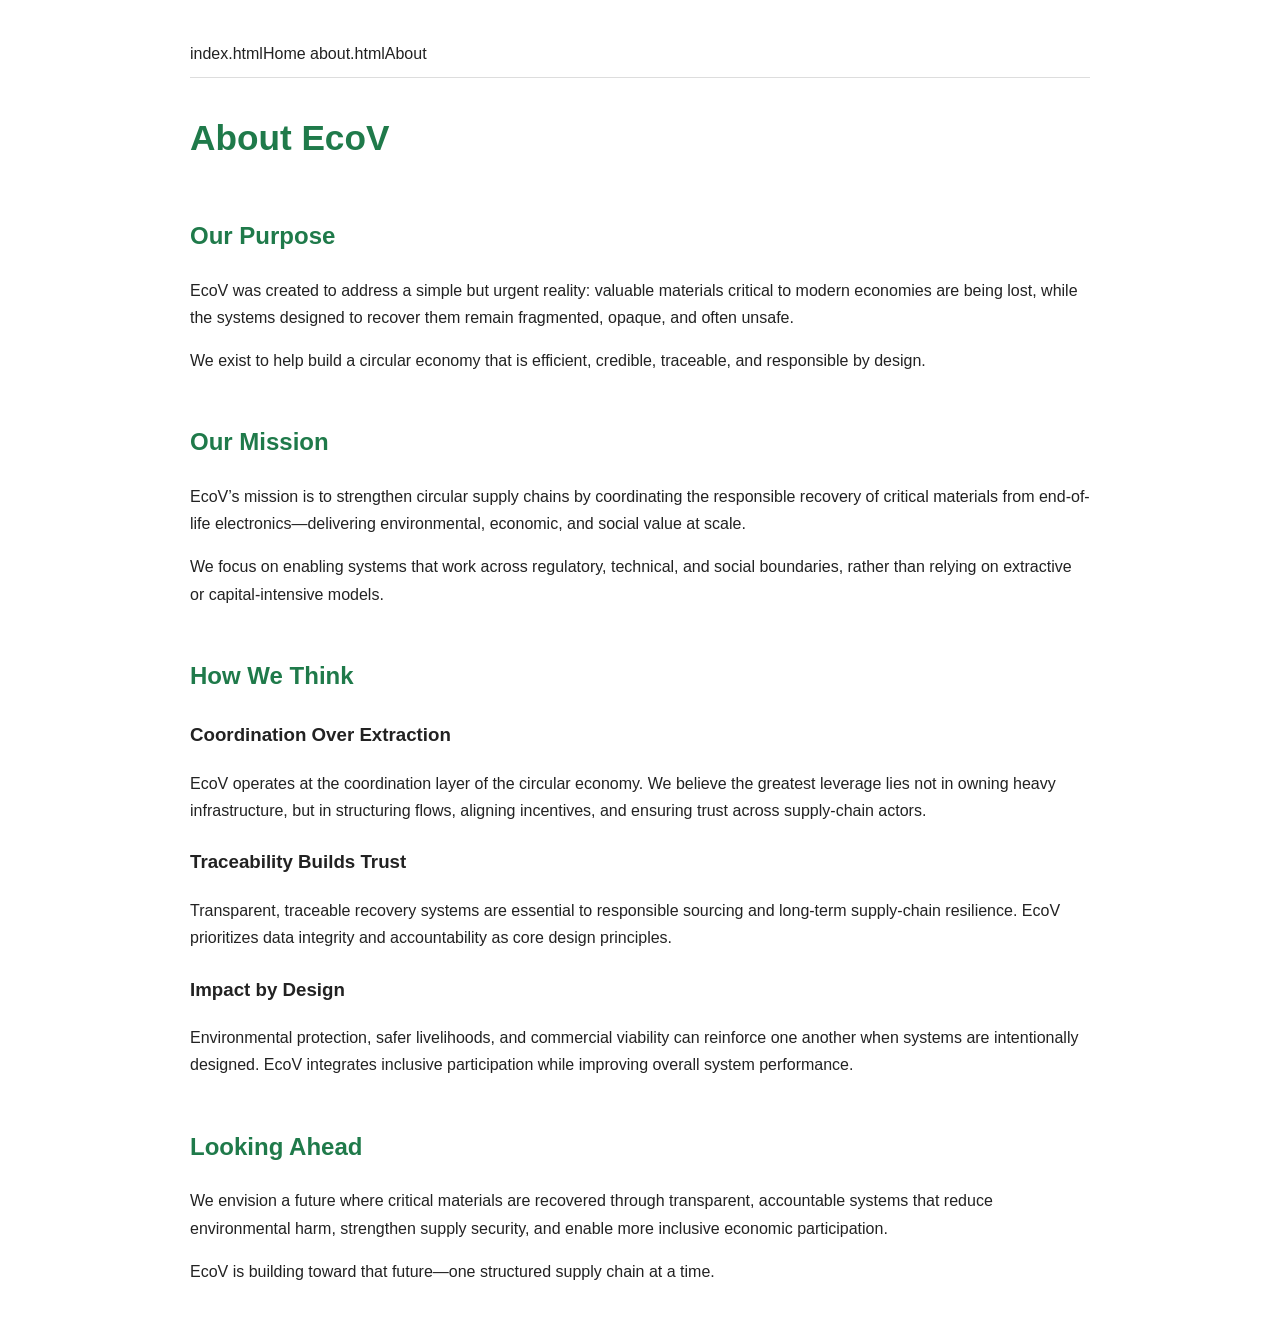
==== about.html @ bfdeaed3 "Add about page for EcoV This file provides an overview of EcoV, detailing its purpose, mission, and " ====
<!doctype html>
<html lang="en">
<head>
  <meta charset="utf-8">
  <title>About EcoV</title>
  <meta name="viewport" content="width=device-width, initial-scale=1">
  <style>
    body {
      font-family: Arial, sans-serif;
      max-width: 900px;
      margin: 40px auto;
      line-height: 1.7;
      color: #222;
    }
    h1 {
      color: #1f7a4a;
      font-size: 2.2em;
    }
    h2 {
      margin-top: 2em;
      color: #1f7a4a;
    }
    h3 {
      margin-top: 1.2em;
    }
    p {
      margin: 1em 0;
    }
    nav {
      margin-bottom: 30px;
      padding-bottom: 10px;
      border-bottom: 1px solid #ddd;
    }
    nav a {
      margin-right: 15px;
      text-decoration: none;
      color: #1f7a4a;
      font-weight: bold;
    }
    nav a:hover {
      text-decoration: underline;
    }
  </style>
</head>
<body>

<nav>
  index.htmlHome</a>
  about.htmlAbout</a>
</nav>

<h1>About EcoV</h1>

<h2>Our Purpose</h2>

<p>
EcoV was created to address a simple but urgent reality: valuable materials critical to modern economies are being lost, while the systems designed to recover them remain fragmented, opaque, and often unsafe.
</p>

<p>
We exist to help build a circular economy that is efficient, credible, traceable, and responsible by design.
</p>

<h2>Our Mission</h2>

<p>
EcoV’s mission is to strengthen circular supply chains by coordinating the responsible recovery of critical materials from end-of-life electronics—delivering environmental, economic, and social value at scale.
</p>

<p>
We focus on enabling systems that work across regulatory, technical, and social boundaries, rather than relying on extractive or capital-intensive models.
</p>

<h2>How We Think</h2>

<h3>Coordination Over Extraction</h3>

<p>
EcoV operates at the coordination layer of the circular economy. We believe the greatest leverage lies not in owning heavy infrastructure, but in structuring flows, aligning incentives, and ensuring trust across supply-chain actors.
</p>

<h3>Traceability Builds Trust</h3>

<p>
Transparent, traceable recovery systems are essential to responsible sourcing and long-term supply-chain resilience. EcoV prioritizes data integrity and accountability as core design principles.
</p>

<h3>Impact by Design</h3>

<p>
Environmental protection, safer livelihoods, and commercial viability can reinforce one another when systems are intentionally designed. EcoV integrates inclusive participation while improving overall system performance.
</p>

<h2>Looking Ahead</h2>

<p>
We envision a future where critical materials are recovered through transparent, accountable systems that reduce environmental harm, strengthen supply security, and enable more inclusive economic participation.
</p>

<p>
EcoV is building toward that future—one structured supply chain at a time.
</p>

</body>
</html>
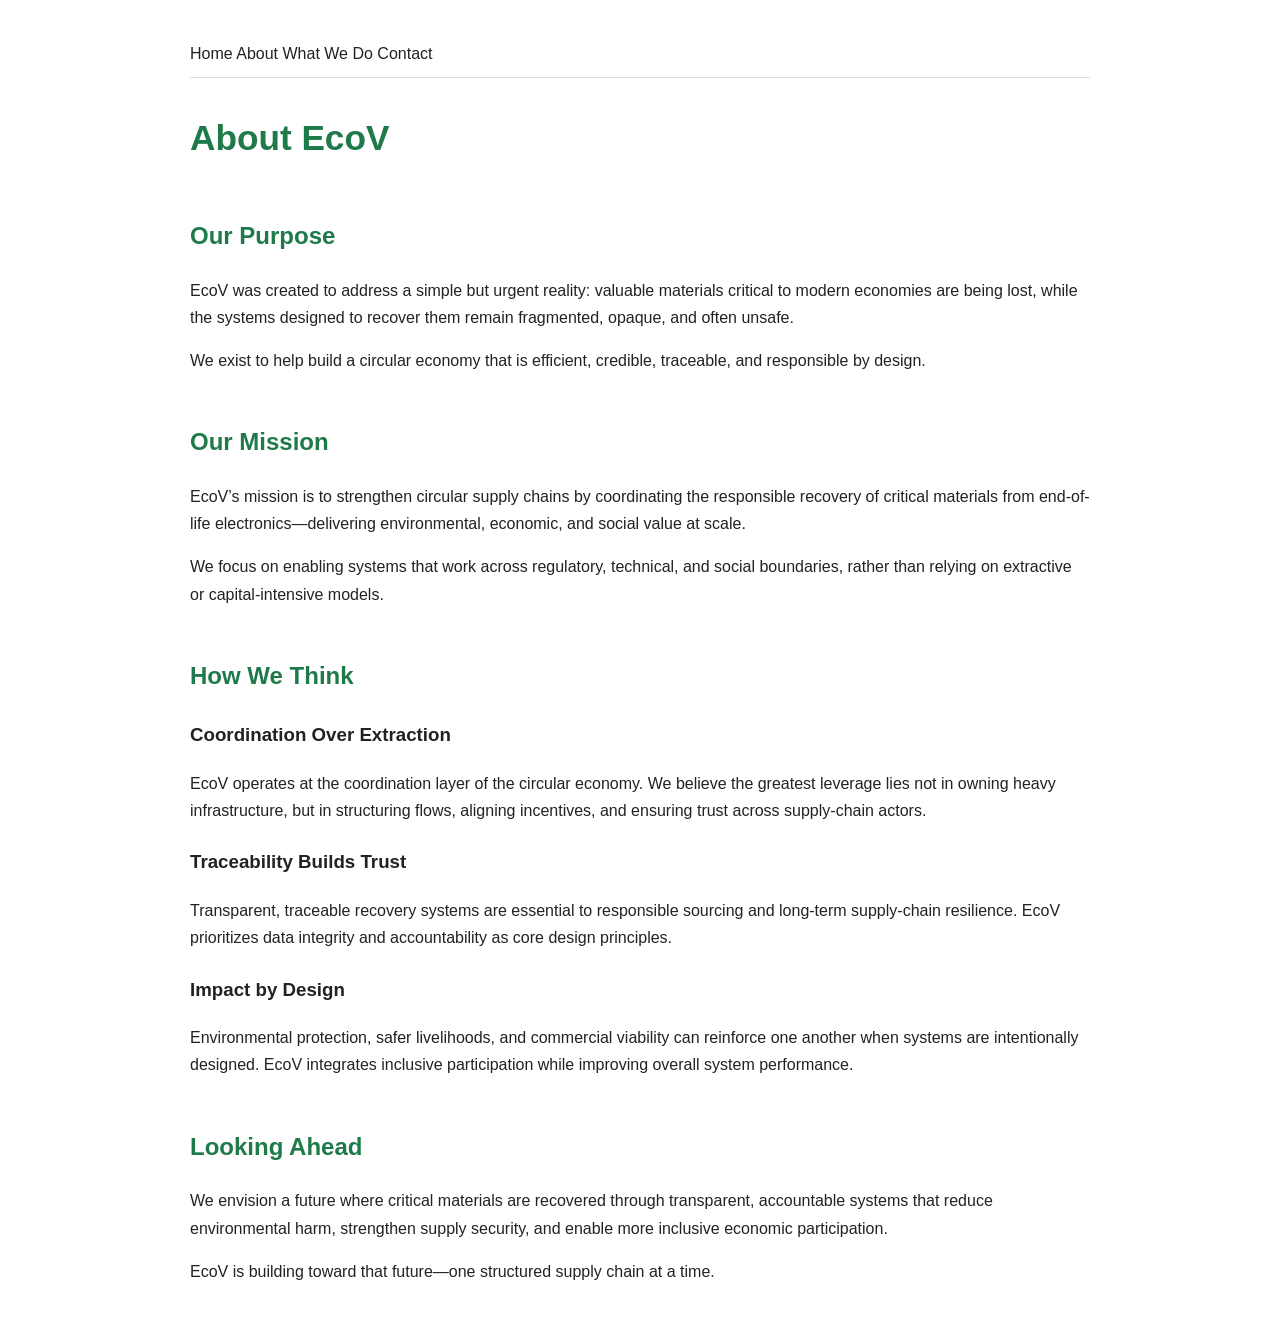
==== commit 8e35ef35: "Update navigation links in about.html" ====
--- a/about.html
+++ b/about.html
@@ -43,10 +43,11 @@
   </style>
 </head>
 <body>
-
 <nav>
-  index.htmlHome</a>
-  about.htmlAbout</a>
+  Home
+  About
+  What We Do
+  Contact
 </nav>
 
 <h1>About EcoV</h1>
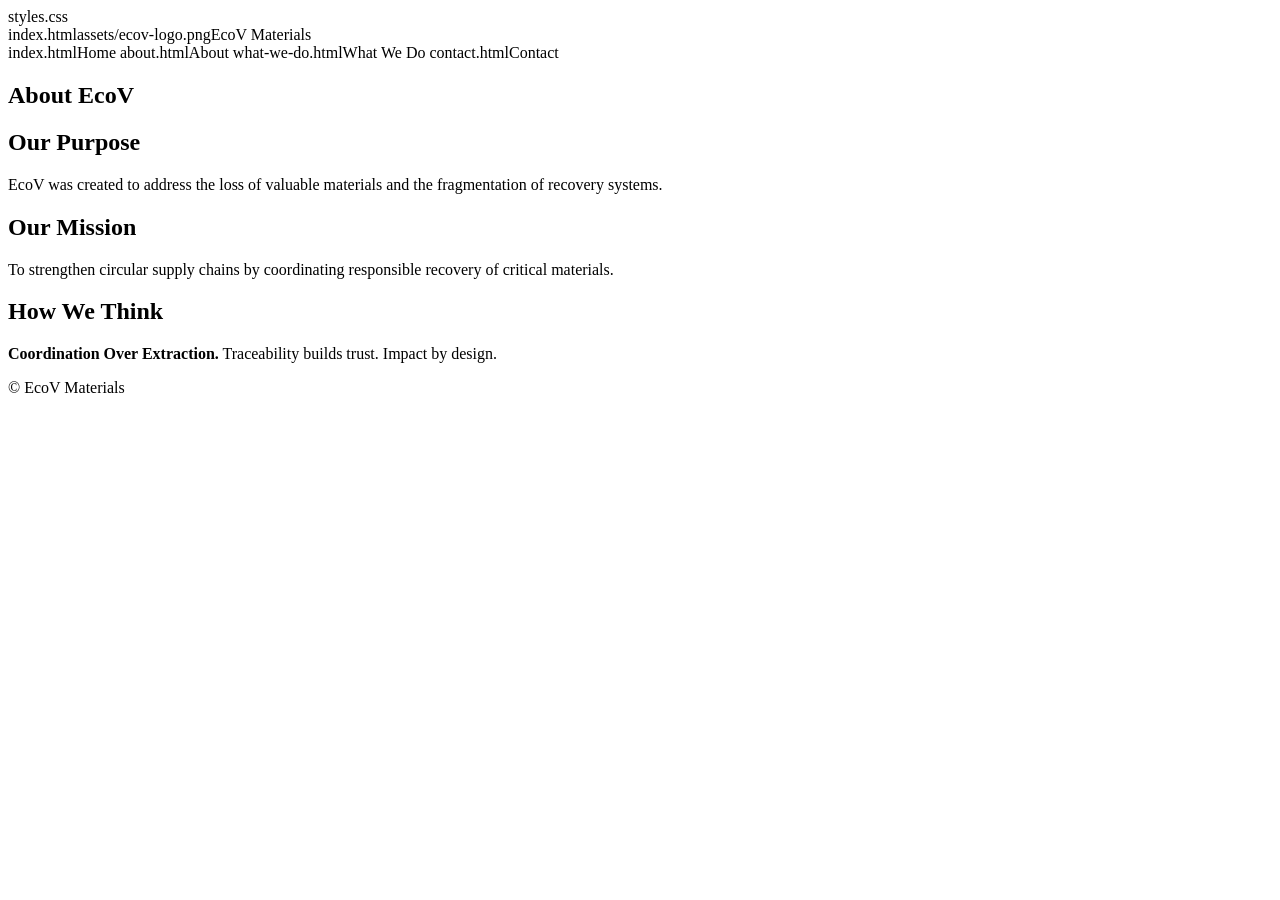
==== commit 280884fd: "Add files via upload" ====
--- a/about.html
+++ b/about.html
@@ -1,106 +1,36 @@
-<!doctype html>
-<html lang="en">
-<head>
-  <meta charset="utf-8">
-  <title>About EcoV</title>
-  <meta name="viewport" content="width=device-width, initial-scale=1">
-  <style>
-    body {
-      font-family: Arial, sans-serif;
-      max-width: 900px;
-      margin: 40px auto;
-      line-height: 1.7;
-      color: #222;
-    }
-    h1 {
-      color: #1f7a4a;
-      font-size: 2.2em;
-    }
-    h2 {
-      margin-top: 2em;
-      color: #1f7a4a;
-    }
-    h3 {
-      margin-top: 1.2em;
-    }
-    p {
-      margin: 1em 0;
-    }
-    nav {
-      margin-bottom: 30px;
-      padding-bottom: 10px;
-      border-bottom: 1px solid #ddd;
-    }
-    nav a {
-      margin-right: 15px;
-      text-decoration: none;
-      color: #1f7a4a;
-      font-weight: bold;
-    }
-    nav a:hover {
-      text-decoration: underline;
-    }
-  </style>
-</head>
-<body>
-<nav>
-  Home
-  About
-  What We Do
-  Contact
-</nav>
-
-<h1>About EcoV</h1>
-
-<h2>Our Purpose</h2>
-
-<p>
-EcoV was created to address a simple but urgent reality: valuable materials critical to modern economies are being lost, while the systems designed to recover them remain fragmented, opaque, and often unsafe.
-</p>
-
-<p>
-We exist to help build a circular economy that is efficient, credible, traceable, and responsible by design.
-</p>
-
-<h2>Our Mission</h2>
-
-<p>
-EcoV’s mission is to strengthen circular supply chains by coordinating the responsible recovery of critical materials from end-of-life electronics—delivering environmental, economic, and social value at scale.
-</p>
-
-<p>
-We focus on enabling systems that work across regulatory, technical, and social boundaries, rather than relying on extractive or capital-intensive models.
-</p>
-
-<h2>How We Think</h2>
-
-<h3>Coordination Over Extraction</h3>
-
-<p>
-EcoV operates at the coordination layer of the circular economy. We believe the greatest leverage lies not in owning heavy infrastructure, but in structuring flows, aligning incentives, and ensuring trust across supply-chain actors.
-</p>
-
-<h3>Traceability Builds Trust</h3>
-
-<p>
-Transparent, traceable recovery systems are essential to responsible sourcing and long-term supply-chain resilience. EcoV prioritizes data integrity and accountability as core design principles.
-</p>
-
-<h3>Impact by Design</h3>
-
-<p>
-Environmental protection, safer livelihoods, and commercial viability can reinforce one another when systems are intentionally designed. EcoV integrates inclusive participation while improving overall system performance.
-</p>
-
-<h2>Looking Ahead</h2>
-
-<p>
-We envision a future where critical materials are recovered through transparent, accountable systems that reduce environmental harm, strengthen supply security, and enable more inclusive economic participation.
-</p>
-
-<p>
-EcoV is building toward that future—one structured supply chain at a time.
-</p>
-
-</body>
-</html>
+<!-- about.html -->
+<!doctype html>
+<html lang="en">
+<head>
+  <meta charset="utf-8">
+  <title>About EcoV</title>
+  <meta name="viewport" content="width=device-width,initial-scale=1">
+  styles.css
+</head>
+<body>
+<header class="site-header">
+  <div class="header-inner">
+    index.htmlassets/ecov-logo.pngEcoV Materials</a>
+    <nav class="nav">
+      index.htmlHome</a>
+      about.htmlAbout</a>
+      what-we-do.htmlWhat We Do</a>
+      contact.htmlContact</a>
+    </nav>
+  </div>
+</header>
+
+<main class="container">
+  <section class="section">
+    <h1>About EcoV</h1>
+    <h2>Our Purpose</h2>
+    <p>EcoV was created to address the loss of valuable materials and the fragmentation of recovery systems.</p>
+    <h2>Our Mission</h2>
+    <p>To strengthen circular supply chains by coordinating responsible recovery of critical materials.</p>
+    <h2>How We Think</h2>
+    <p><strong>Coordination Over Extraction.</strong> Traceability builds trust. Impact by design.</p>
+    <div class="footer">© EcoV Materials</div>
+  </section>
+</main>
+</body>
+</html>
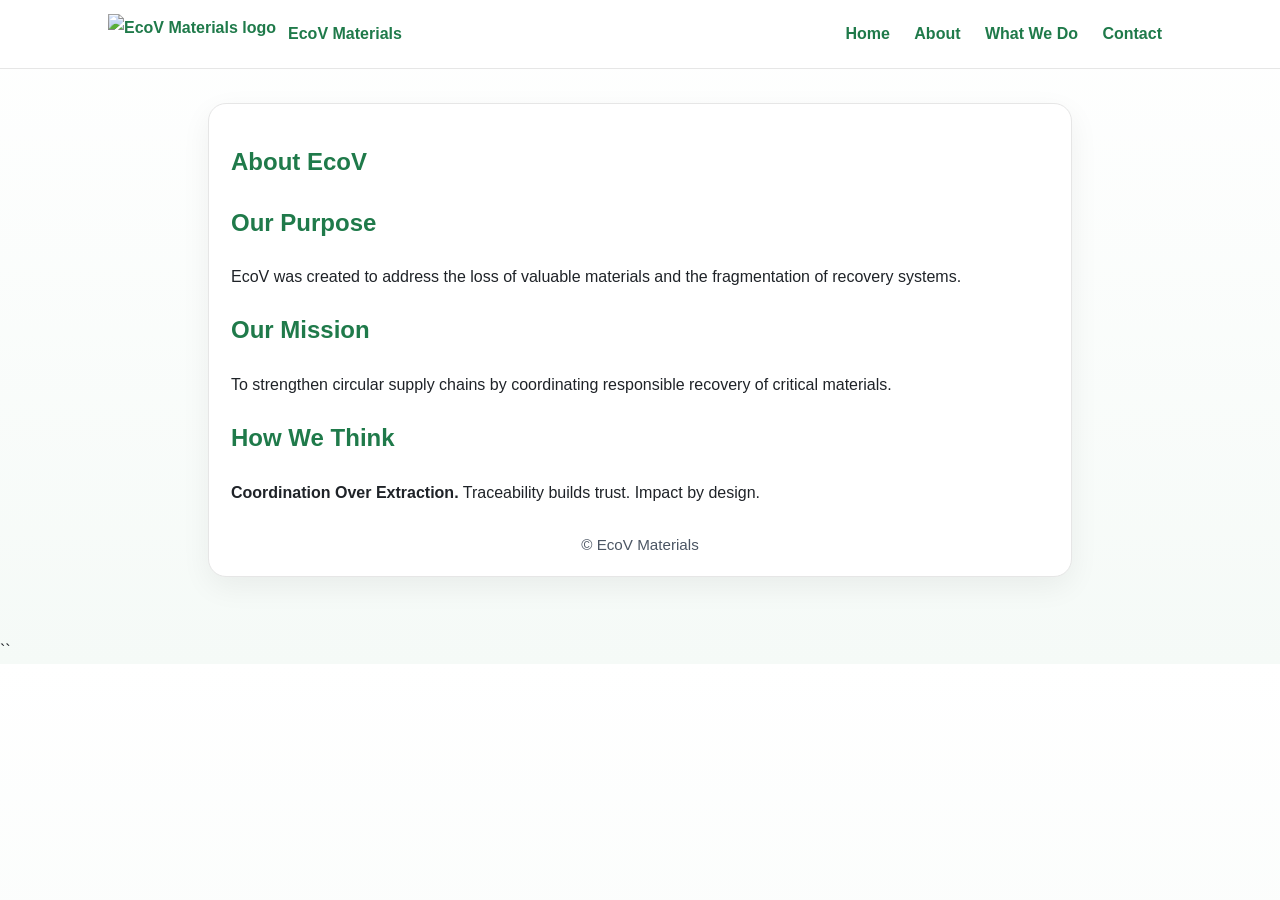
==== commit ec9079e2: "Add files via upload" ====
--- a/about.html
+++ b/about.html
@@ -5,17 +5,21 @@
   <meta charset="utf-8">
   <title>About EcoV</title>
   <meta name="viewport" content="width=device-width,initial-scale=1">
-  styles.css
+  <link rel="stylesheet" href="styles.css">
 </head>
 <body>
+
 <header class="site-header">
   <div class="header-inner">
-    index.htmlassets/ecov-logo.pngEcoV Materials</a>
+    <a class="brand" href="index.html">
+      <img src="assets/ecov-logo.png" alt="EcoV Materials logo">
+      <span>EcoV Materials</span>
+    </a>
     <nav class="nav">
-      index.htmlHome</a>
-      about.htmlAbout</a>
-      what-we-do.htmlWhat We Do</a>
-      contact.htmlContact</a>
+      <a href="index.html">Home</a>
+      <a href="about.html">About</a>
+      <a href="what-we-do.html">What We Do</a>
+      <a href="contact.html">Contact</a>
     </nav>
   </div>
 </header>
@@ -23,14 +27,20 @@
 <main class="container">
   <section class="section">
     <h1>About EcoV</h1>
+
     <h2>Our Purpose</h2>
     <p>EcoV was created to address the loss of valuable materials and the fragmentation of recovery systems.</p>
+
     <h2>Our Mission</h2>
     <p>To strengthen circular supply chains by coordinating responsible recovery of critical materials.</p>
+
     <h2>How We Think</h2>
     <p><strong>Coordination Over Extraction.</strong> Traceability builds trust. Impact by design.</p>
+
     <div class="footer">© EcoV Materials</div>
   </section>
 </main>
+
 </body>
-</html>+</html>
+``
--- a/styles.css
+++ b/styles.css
@@ -0,0 +1,98 @@
+/* styles.css */
+:root{
+  --brand:#1f7a4a;
+  --brand-dark:#145c38;
+  --bg-soft:#f5faf7;
+  --text:#1f2328;
+  --muted:#4b5563;
+  --border:#e6e6e6;
+  --shadow:0 10px 30px rgba(0,0,0,.06);
+}
+
+*{box-sizing:border-box}
+html,body{margin:0;padding:0}
+
+body{
+  font-family:Arial,sans-serif;
+  line-height:1.7;
+  color:var(--text);
+  background:linear-gradient(180deg,#fff 0%,var(--bg-soft) 100%);
+}
+
+a{color:var(--brand);text-decoration:none}
+a:hover{color:var(--brand-dark)}
+
+.site-header{
+  position:sticky;
+  top:0;
+  z-index:1000;
+  background:rgba(255,255,255,.95);
+  border-bottom:1px solid var(--border);
+}
+
+.header-inner{
+  max-width:1100px;
+  margin:0 auto;
+  padding:14px 18px;
+  display:flex;
+  align-items:center;
+  justify-content:space-between;
+  gap:16px;
+}
+
+.brand{
+  display:flex;
+  align-items:center;
+  gap:12px;
+  font-weight:800;
+  color:var(--brand);
+}
+
+.brand img{height:40px;width:auto;display:block}
+.brand span{display:inline-block}
+
+.nav a{
+  padding:8px 10px;
+  border-radius:10px;
+  font-weight:700;
+}
+
+.nav a:hover{background:rgba(31,122,74,.08)}
+
+.container{
+  max-width:900px;
+  margin:34px auto 60px;
+  padding:0 18px;
+}
+
+.section{
+  background:#fff;
+  border:1px solid var(--border);
+  border-radius:18px;
+  padding:18px 22px;
+  margin-top:26px;
+  box-shadow:var(--shadow);
+}
+
+.section h1,.section h2{color:var(--brand)}
+
+.list{padding-left:18px}
+
+.cta{
+  display:inline-block;
+  margin-top:12px;
+  padding:10px 14px;
+  border-radius:12px;
+  background:var(--brand);
+  color:#fff;
+  font-weight:800;
+}
+
+.cta:hover{background:var(--brand-dark)}
+
+.footer{
+  margin-top:26px;
+  text-align:center;
+  color:var(--muted);
+  font-size:.95rem;
+}
